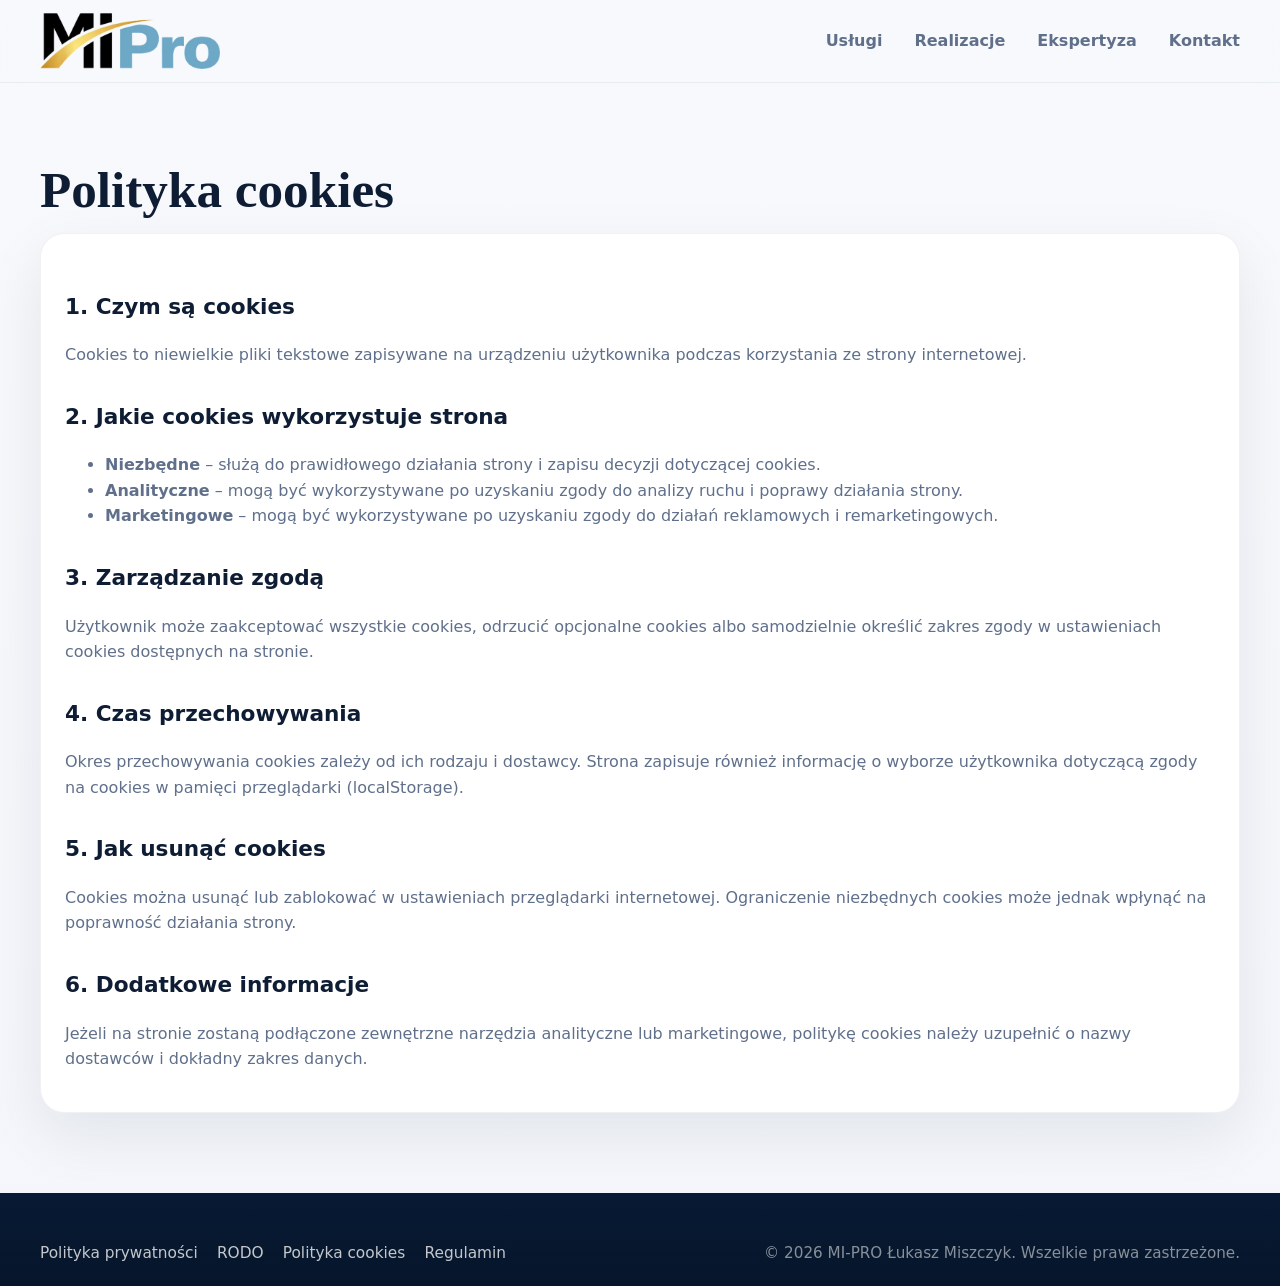
==== cookies.html @ 85f59b9a "Initial MI-PRO CMS site" ====
<!doctype html>
<html lang="pl">
<head>
  <meta charset="utf-8">
  <meta name="viewport" content="width=device-width, initial-scale=1">
  <title>Polityka cookies | MI-PRO</title>
  <meta name="description" content="Polityka cookies – MI-PRO">
  <link rel="icon" href="assets/logo.webp">
  <link rel="stylesheet" href="styles.css">
</head>
<body>
  <header class="site-header">
    <div class="container nav-wrap">
      <a class="brand" href="index.html" aria-label="MI-PRO – strona główna"><img src="assets/logo.webp" alt="MI-PRO"></a>
      <nav class="site-nav" aria-label="Główne menu" style="display:flex; position:static; box-shadow:none; border:0; background:transparent; padding:0; flex-direction:row;">
        <a href="index.html#uslugi">Usługi</a>
        <a href="index.html#realizacje">Realizacje</a>
        <a href="index.html#ekspertyza">Ekspertyza</a>
        <a href="index.html#kontakt">Kontakt</a>
      </nav>
    </div>
  </header>
  <section class="legal-hero">
    <div class="container legal-content">
      <h1>Polityka cookies</h1>
      <div class="legal-box">

<h2>1. Czym są cookies</h2>
<p>Cookies to niewielkie pliki tekstowe zapisywane na urządzeniu użytkownika podczas korzystania ze strony internetowej.</p>
<h2>2. Jakie cookies wykorzystuje strona</h2>
<ul>
<li><strong>Niezbędne</strong> – służą do prawidłowego działania strony i zapisu decyzji dotyczącej cookies.</li>
<li><strong>Analityczne</strong> – mogą być wykorzystywane po uzyskaniu zgody do analizy ruchu i poprawy działania strony.</li>
<li><strong>Marketingowe</strong> – mogą być wykorzystywane po uzyskaniu zgody do działań reklamowych i remarketingowych.</li>
</ul>
<h2>3. Zarządzanie zgodą</h2>
<p>Użytkownik może zaakceptować wszystkie cookies, odrzucić opcjonalne cookies albo samodzielnie określić zakres zgody w ustawieniach cookies dostępnych na stronie.</p>
<h2>4. Czas przechowywania</h2>
<p>Okres przechowywania cookies zależy od ich rodzaju i dostawcy. Strona zapisuje również informację o wyborze użytkownika dotyczącą zgody na cookies w pamięci przeglądarki (localStorage).</p>
<h2>5. Jak usunąć cookies</h2>
<p>Cookies można usunąć lub zablokować w ustawieniach przeglądarki internetowej. Ograniczenie niezbędnych cookies może jednak wpłynąć na poprawność działania strony.</p>
<h2>6. Dodatkowe informacje</h2>
<p>Jeżeli na stronie zostaną podłączone zewnętrzne narzędzia analityczne lub marketingowe, politykę cookies należy uzupełnić o nazwy dostawców i dokładny zakres danych.</p>

      </div>
    </div>
  </section>
  <footer class="site-footer">
    <div class="container footer-bottom">
      <nav class="footer-nav" aria-label="Informacje prawne">
        <a href="privacy.html">Polityka prywatności</a>
        <a href="rodo.html">RODO</a>
        <a href="cookies.html">Polityka cookies</a>
        <a href="regulamin.html">Regulamin</a>
      </nav>
      <p class="copyright">© <span id="year"></span> MI-PRO Łukasz Miszczyk. Wszelkie prawa zastrzeżone.</p>
    </div>
  </footer>
  <script src="script.js"></script>
</body>
</html>
---- styles.css ----
:root {
  --bg: #f5f7fb;
  --surface: #ffffff;
  --surface-soft: #eef3f9;
  --text: #0e1d34;
  --muted: #60708b;
  --line: rgba(14, 29, 52, 0.1);
  --navy: #071a34;
  --navy-2: #0b254a;
  --gold: #c89d53;
  --gold-2: #e0bd79;
  --shadow: 0 22px 60px rgba(8, 21, 42, 0.08);
  --radius: 24px;
  --container: 1200px;
}

* { box-sizing: border-box; }
html { scroll-behavior: smooth; }
body {
  margin: 0;
  font-family: Inter, ui-sans-serif, system-ui, -apple-system, BlinkMacSystemFont, "Segoe UI", sans-serif;
  color: var(--text);
  background: linear-gradient(180deg, #f7f9fc 0%, #f4f6fb 100%);
  line-height: 1.6;
}
img { max-width: 100%; display: block; }
a { color: inherit; text-decoration: none; }
button { font: inherit; }
.container { width: min(calc(100% - 2rem), var(--container)); margin: 0 auto; }
.skip-link {
  position: absolute; left: -999px; top: 1rem; background: #fff; color: #000; padding: .75rem 1rem; border-radius: .75rem; z-index: 1000;
}
.skip-link:focus { left: 1rem; }

.site-header {
  position: sticky; top: 0; z-index: 40;
  backdrop-filter: saturate(1.2) blur(16px);
  background: rgba(247, 249, 252, 0.8);
  border-bottom: 1px solid rgba(14, 29, 52, 0.06);
}
.nav-wrap { display: flex; align-items: center; justify-content: space-between; min-height: 82px; gap: 1rem; }
.brand img { width: 180px; height: auto; }
.site-nav { display: flex; align-items: center; gap: 2rem; }
.site-nav a { color: var(--muted); font-weight: 600; transition: .2s ease; }
.site-nav a:hover { color: var(--text); }
.nav-cta { padding: .85rem 1.2rem; border-radius: 999px; background: var(--navy); color: #fff !important; }
.nav-toggle {
  display: none; border: 0; background: transparent; padding: .5rem; cursor: pointer;
}
.nav-toggle span { display: block; width: 26px; height: 2px; background: var(--navy); margin: 5px 0; border-radius: 99px; }

.hero { padding: 3rem 0 1rem; }
.hero-grid {
  display: grid; grid-template-columns: 1fr 1.1fr; gap: 2rem; align-items: center;
}
.hero-copy { padding: 1rem 0; }
.eyebrow {
  margin: 0 0 .75rem; color: var(--gold); text-transform: uppercase; letter-spacing: .14em; font-size: .82rem; font-weight: 700;
}
.hero h1, .section-head h2, .featured-copy h2, .expertise-copy h2, .contact-section h2, .legal-content h1 {
  font-family: "Georgia", "Times New Roman", serif;
  line-height: 1.05;
}
.hero h1 { font-size: clamp(2.6rem, 4vw, 5rem); margin: 0; max-width: 12ch; }
.lead { font-size: 1.08rem; color: var(--muted); max-width: 50ch; margin: 1.25rem 0 0; }
.hero-actions { display: flex; flex-wrap: wrap; gap: 1rem; margin: 2rem 0; }
.btn {
  display: inline-flex; align-items: center; justify-content: center; gap: .5rem;
  min-height: 52px; padding: 0 1.35rem; border-radius: 999px; border: 1px solid transparent; font-weight: 700; transition: .2s ease; cursor: pointer;
}
.btn:hover { transform: translateY(-1px); }
.btn-gold { background: linear-gradient(135deg, var(--gold), var(--gold-2)); color: #fff; box-shadow: 0 16px 30px rgba(200,157,83,.25); }
.btn-outline { background: transparent; color: var(--navy); border-color: rgba(7,26,52,.18); }
.dark-outline { border-color: rgba(255,255,255,.18); color: #fff; }
.btn-ghost { background: #fff; color: var(--text); border-color: rgba(14,29,52,.14); }
.hero-points {
  list-style: none; padding: 0; margin: 1.5rem 0 0; display: grid; grid-template-columns: repeat(3, minmax(0, 1fr)); gap: .75rem;
}
.hero-points li {
  background: rgba(255,255,255,.7); border: 1px solid rgba(14,29,52,.07); border-radius: 18px; padding: .95rem 1rem; color: var(--text); font-weight: 600;
}
.hero-visual img {
  border-radius: 28px; box-shadow: var(--shadow); width: 100%; aspect-ratio: 16/11; object-fit: cover;
}

.value-strip { padding: 1rem 0 2rem; }
.value-grid {
  background: linear-gradient(135deg, var(--navy), var(--navy-2)); color: #fff; border-radius: 28px; padding: 1rem;
  display: grid; grid-template-columns: repeat(3, 1fr); gap: 1px; overflow: hidden; box-shadow: var(--shadow);
}
.value-grid article { background: linear-gradient(135deg, rgba(255,255,255,.03), rgba(255,255,255,.01)); padding: 1.4rem 1.4rem 1.25rem; }
.value-grid h2 { font-size: 1.05rem; margin: 0 0 .4rem; }
.value-grid p { margin: 0; color: rgba(255,255,255,.74); }

.section { padding: 4rem 0; }
.section-dark { background: linear-gradient(180deg, var(--navy) 0%, #081f3f 100%); color: #fff; }
.section-head { max-width: 740px; margin-bottom: 2rem; }
.section-head h2 { font-size: clamp(2rem, 3vw, 3.2rem); margin: 0; }
.section-head p:last-child { color: var(--muted); }
.cards {
  display: grid; gap: 1.2rem;
}
.cards-4 { grid-template-columns: repeat(4, 1fr); }
.card {
  background: rgba(255,255,255,.9); border: 1px solid rgba(14,29,52,.06); border-radius: 24px; padding: 1.6rem; box-shadow: var(--shadow);
}
.icon {
  width: 48px; height: 48px; border-radius: 16px; display: grid; place-items: center; margin-bottom: 1rem;
  background: linear-gradient(135deg, rgba(200,157,83,.15), rgba(11,37,74,.08)); color: var(--gold); font-size: 1.3rem; font-weight: 700;
}
.card h3 { margin: 0 0 .45rem; font-size: 1.2rem; }
.card p { margin: 0; color: var(--muted); }

.featured-grid, .expertise-grid, .contact-grid {
  display: grid; grid-template-columns: repeat(2, 1fr); gap: 2rem; align-items: center;
}
.featured-copy h2, .expertise-copy h2, .contact-section h2 { font-size: clamp(2rem, 3vw, 3.4rem); margin: 0 0 1rem; }
.featured-copy p, .expertise-copy p, .contact-section p { color: rgba(255,255,255,.75); }
.featured-image img, .expertise-image img {
  border-radius: 28px; box-shadow: var(--shadow); width: 100%;
}
.check-list { list-style: none; padding: 0; margin: 1.5rem 0 0; display: grid; gap: .7rem; }
.check-list li::before { content: "•"; color: var(--gold); margin-right: .55rem; }
.expertise-copy p, .contact-section p { color: var(--muted); }
.mini-grid {
  display: grid; grid-template-columns: repeat(2, 1fr); gap: 1rem; margin-top: 1.4rem;
}
.mini-grid div {
  padding: 1rem 1rem 1.1rem; border-radius: 20px; background: rgba(255,255,255,.85); border: 1px solid rgba(14,29,52,.06);
}
.mini-grid strong { display: block; margin-bottom: .25rem; }
.mini-grid span { color: var(--muted); font-size: .96rem; }

.contact-section { background: var(--surface-soft); }
.contact-grid { align-items: stretch; }
.contact-actions { display: flex; flex-wrap: wrap; gap: 1rem; margin-top: 1.4rem; }
.contact-card {
  background: #fff; border-radius: 28px; padding: 1.5rem; box-shadow: var(--shadow); display: grid; gap: 1rem;
}
.contact-item { padding-bottom: 1rem; border-bottom: 1px solid var(--line); }
.contact-item:last-child { border-bottom: 0; padding-bottom: 0; }
.contact-item.split { display: flex; justify-content: space-between; gap: 1rem; }
.contact-card a { color: var(--navy); font-weight: 600; }

.site-footer {
  background: linear-gradient(180deg, var(--navy) 0%, #06152a 100%);
  color: rgba(255,255,255,.86); padding-top: 2rem; margin-top: 0;
}
.footer-top, .footer-bottom {
  display: flex; align-items: center; justify-content: space-between; gap: 1.2rem;
}
.footer-top { padding-bottom: 1.2rem; border-bottom: 1px solid rgba(255,255,255,.08); }
.footer-brand img { width: 180px; }
.footer-copy { max-width: 680px; }
.footer-copy p { margin: 0; color: rgba(255,255,255,.68); }
.footer-bottom { padding: 1rem 0 1.3rem; flex-wrap: wrap; }
.footer-nav { display: flex; flex-wrap: wrap; gap: 1rem 1.2rem; }
.footer-nav a, .footer-link {
  color: rgba(255,255,255,.76); font-size: .96rem; background: none; border: 0; cursor: pointer; padding: 0;
}
.copyright { margin: 0; color: rgba(255,255,255,.52); font-size: .95rem; }

.cookie-banner {
  position: fixed; left: 1rem; right: 1rem; bottom: 1rem; z-index: 60;
}
.cookie-inner {
  background: rgba(255,255,255,.96); border: 1px solid rgba(14,29,52,.1); border-radius: 24px; box-shadow: 0 30px 60px rgba(8,21,42,.18);
  padding: 1.2rem 1.2rem; display: flex; align-items: center; justify-content: space-between; gap: 1rem 2rem;
}
.cookie-inner strong { display: block; margin-bottom: .25rem; }
.cookie-inner p { margin: 0; color: var(--muted); max-width: 70ch; }
.cookie-inner a { color: var(--navy); text-decoration: underline; }
.cookie-actions { display: flex; flex-wrap: wrap; gap: .75rem; justify-content: flex-end; }

.cookie-modal[hidden], .cookie-banner[hidden] { display: none; }
.cookie-modal {
  position: fixed; inset: 0; z-index: 70; display: grid; place-items: center;
}
.cookie-modal-backdrop { position: absolute; inset: 0; background: rgba(2, 10, 23, 0.5); }
.cookie-modal-panel {
  position: relative; width: min(calc(100% - 2rem), 760px); background: #fff; border-radius: 28px; padding: 2rem; box-shadow: 0 30px 80px rgba(8,21,42,.28);
}
.cookie-close {
  position: absolute; right: 1rem; top: 1rem; border: 0; background: transparent; font-size: 2rem; line-height: 1; cursor: pointer; color: var(--muted);
}
.cookie-modal-panel h2 { margin-top: 0; font-size: 2rem; }
.cookie-option {
  display: flex; align-items: center; justify-content: space-between; gap: 1rem; padding: 1rem 0; border-top: 1px solid var(--line);
}
.cookie-option.required { align-items: flex-start; }
.cookie-option p { margin: .2rem 0 0; color: var(--muted); }
.cookie-option input { width: 22px; height: 22px; }
.badge-fixed {
  color: var(--gold); font-weight: 700; white-space: nowrap;
}
.cookie-modal-actions {
  display: flex; justify-content: flex-end; gap: .75rem; flex-wrap: wrap; margin-top: 1rem;
}

.legal-hero { padding: 4rem 0 1rem; }
.legal-content { padding: 1rem 0 4rem; }
.legal-content .container { max-width: 860px; }
.legal-content h1 { font-size: clamp(2.2rem, 4vw, 4rem); margin: 0 0 1rem; }
.legal-content h2 { margin-top: 2rem; font-size: 1.35rem; }
.legal-content p, .legal-content li { color: var(--muted); }
.legal-box {
  background: #fff; border: 1px solid rgba(14,29,52,.06); border-radius: 24px; box-shadow: var(--shadow); padding: 1.5rem;
}

.reveal { opacity: 0; transform: translateY(18px); transition: .6s ease; }
.reveal.show { opacity: 1; transform: translateY(0); }
.reveal-delay { transition-delay: .12s; }
.reveal-delay-1 { transition-delay: .08s; }
.reveal-delay-2 { transition-delay: .16s; }
.reveal-delay-3 { transition-delay: .24s; }

@media (max-width: 1100px) {
  .cards-4 { grid-template-columns: repeat(2, 1fr); }
  .hero-grid, .featured-grid, .expertise-grid, .contact-grid { grid-template-columns: 1fr; }
  .hero h1 { max-width: 15ch; }
}

@media (max-width: 840px) {
  .site-nav {
    position: absolute; left: 1rem; right: 1rem; top: calc(100% + .5rem); background: rgba(255,255,255,.98); border: 1px solid rgba(14,29,52,.08);
    border-radius: 22px; box-shadow: var(--shadow); padding: 1rem; display: none; flex-direction: column; align-items: stretch; gap: .75rem;
  }
  .site-nav.open { display: flex; }
  .nav-toggle { display: inline-block; }
  .hero-points, .value-grid, .mini-grid { grid-template-columns: 1fr; }
  .footer-top, .footer-bottom, .cookie-inner { flex-direction: column; align-items: flex-start; }
  .cookie-actions, .cookie-modal-actions { width: 100%; justify-content: stretch; }
  .cookie-actions .btn, .cookie-modal-actions .btn { flex: 1 1 100%; }
}

@media (max-width: 640px) {
  .container { width: min(calc(100% - 1.25rem), var(--container)); }
  .hero { padding-top: 2rem; }
  .hero h1 { font-size: clamp(2.3rem, 9vw, 3.4rem); }
  .section, .legal-content { padding: 3rem 0; }
  .cards-4 { grid-template-columns: 1fr; }
  .contact-item.split { flex-direction: column; }
  .btn { width: 100%; }
  .hero-actions, .contact-actions { flex-direction: column; }
  .cookie-banner { left: .5rem; right: .5rem; bottom: .5rem; }
  .cookie-modal-panel { padding: 1.4rem; }
}
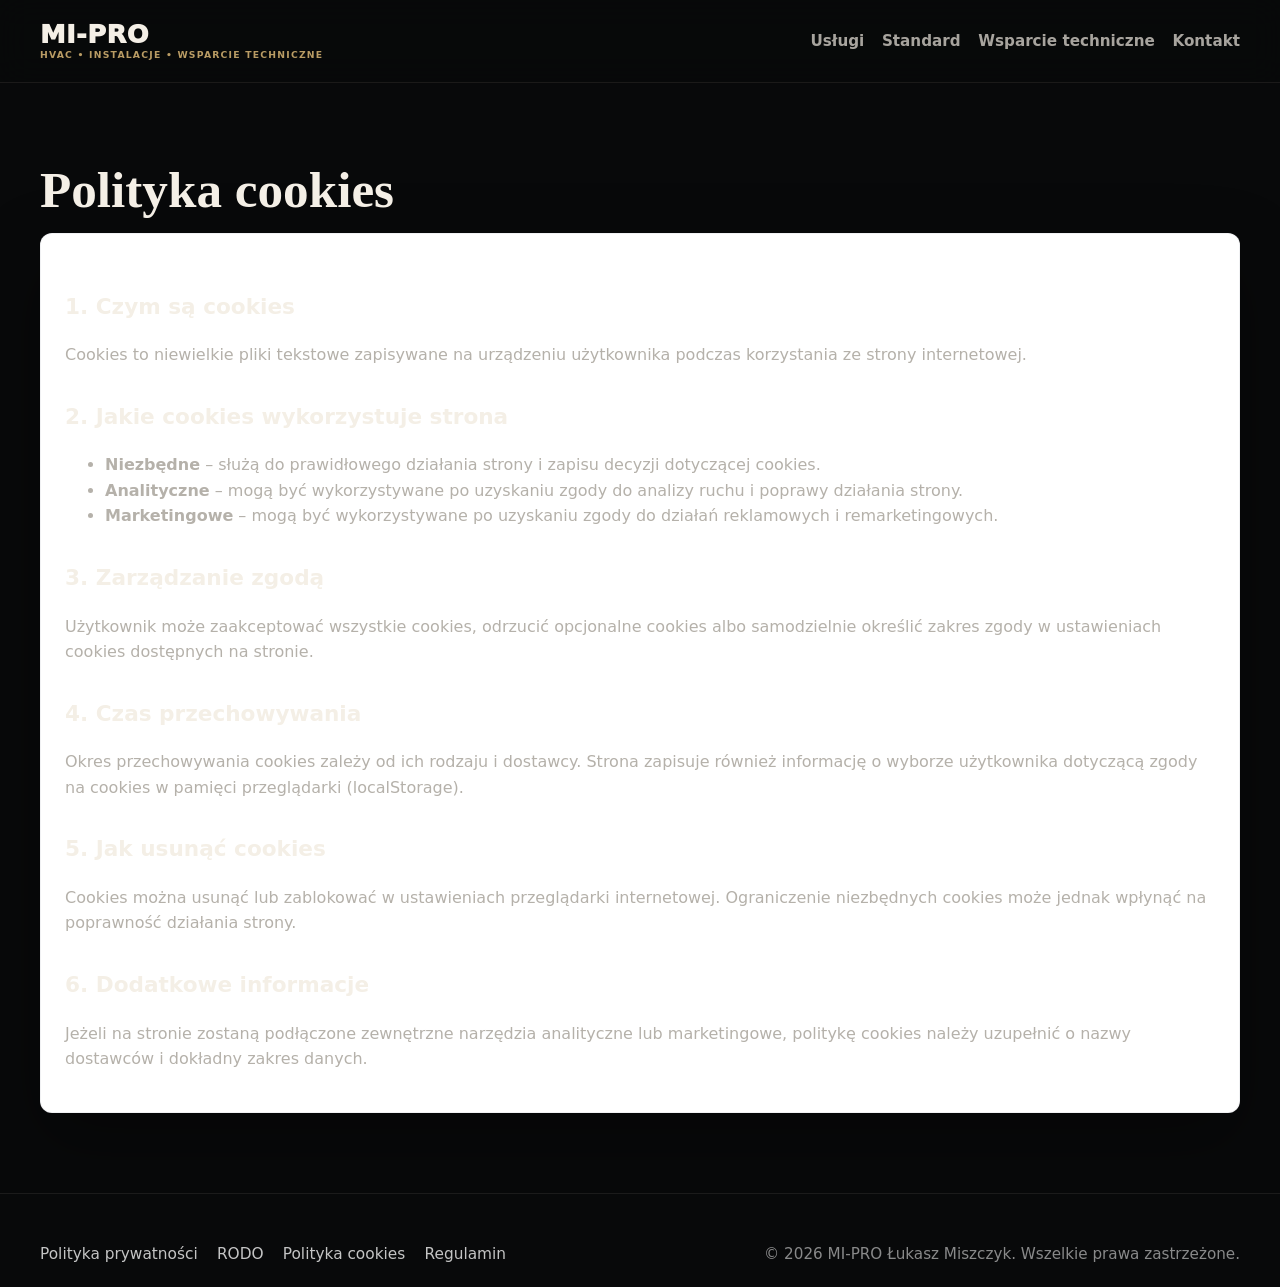
==== commit 67ebbae7: "Remove portfolio imagery and references" ====
--- a/cookies.html
+++ b/cookies.html
@@ -11,11 +11,11 @@
 <body>
   <header class="site-header">
     <div class="container nav-wrap">
-      <a class="brand" href="index.html" aria-label="MI-PRO – strona główna"><img src="assets/logo.webp" alt="MI-PRO"></a>
+      <a class="brand text-brand" href="index.html" aria-label="MI-PRO – strona główna"><span class="brand-mark">MI-PRO</span><span class="brand-sub">HVAC • INSTALACJE • WSPARCIE TECHNICZNE</span></a>
       <nav class="site-nav" aria-label="Główne menu" style="display:flex; position:static; box-shadow:none; border:0; background:transparent; padding:0; flex-direction:row;">
         <a href="index.html#uslugi">Usługi</a>
-        <a href="index.html#realizacje">Realizacje</a>
-        <a href="index.html#ekspertyza">Ekspertyza</a>
+        <a href="index.html#standard">Standard</a>
+        <a href="index.html#ekspertyza">Wsparcie techniczne</a>
         <a href="index.html#kontakt">Kontakt</a>
       </nav>
     </div>
--- a/styles.css
+++ b/styles.css
@@ -1,7 +1,7 @@
 :root {
   --bg: #f5f7fb;
   --surface: #ffffff;
-  --surface-soft: #eef3f9;
+  --surface-soft: #edf2f7;
   --text: #0e1d34;
   --muted: #60708b;
   --line: rgba(14, 29, 52, 0.1);
@@ -9,8 +9,8 @@
   --navy-2: #0b254a;
   --gold: #c89d53;
   --gold-2: #e0bd79;
-  --shadow: 0 22px 60px rgba(8, 21, 42, 0.08);
-  --radius: 24px;
+  --shadow: 0 18px 44px rgba(8, 21, 42, 0.09);
+  --radius: 8px;
   --container: 1200px;
 }
 
@@ -22,6 +22,7 @@
   color: var(--text);
   background: linear-gradient(180deg, #f7f9fc 0%, #f4f6fb 100%);
   line-height: 1.6;
+  overflow-x: hidden;
 }
 img { max-width: 100%; display: block; }
 a { color: inherit; text-decoration: none; }
@@ -40,52 +41,85 @@
 }
 .nav-wrap { display: flex; align-items: center; justify-content: space-between; min-height: 82px; gap: 1rem; }
 .brand img { width: 180px; height: auto; }
-.site-nav { display: flex; align-items: center; gap: 2rem; }
-.site-nav a { color: var(--muted); font-weight: 600; transition: .2s ease; }
+.site-nav { display: flex; align-items: center; gap: 1.1rem; }
+.site-nav a { color: var(--muted); font-weight: 600; font-size: .95rem; transition: .2s ease; }
 .site-nav a:hover { color: var(--text); }
-.nav-cta { padding: .85rem 1.2rem; border-radius: 999px; background: var(--navy); color: #fff !important; }
+.nav-cta { padding: .85rem 1.2rem; border-radius: var(--radius); background: var(--navy); color: #fff !important; }
 .nav-toggle {
   display: none; border: 0; background: transparent; padding: .5rem; cursor: pointer;
 }
 .nav-toggle span { display: block; width: 26px; height: 2px; background: var(--navy); margin: 5px 0; border-radius: 99px; }
 
-.hero { padding: 3rem 0 1rem; }
+.hero { padding: 3.4rem 0 1.4rem; background: radial-gradient(circle at 82% 12%, rgba(200,157,83,.12), transparent 34%); }
 .hero-grid {
   display: grid; grid-template-columns: 1fr 1.1fr; gap: 2rem; align-items: center;
 }
+.hero-grid > *, .featured-grid > *, .expertise-grid > *, .contact-grid > * { min-width: 0; }
 .hero-copy { padding: 1rem 0; }
 .eyebrow {
   margin: 0 0 .75rem; color: var(--gold); text-transform: uppercase; letter-spacing: .14em; font-size: .82rem; font-weight: 700;
+  overflow-wrap: anywhere;
 }
 .hero h1, .section-head h2, .featured-copy h2, .expertise-copy h2, .contact-section h2, .legal-content h1 {
   font-family: "Georgia", "Times New Roman", serif;
   line-height: 1.05;
-}
-.hero h1 { font-size: clamp(2.6rem, 4vw, 5rem); margin: 0; max-width: 12ch; }
+  overflow-wrap: anywhere;
+}
+.hero h1 { font-size: clamp(2.45rem, 3.7vw, 4.65rem); margin: 0; max-width: 17ch; overflow-wrap: break-word; }
 .lead { font-size: 1.08rem; color: var(--muted); max-width: 50ch; margin: 1.25rem 0 0; }
 .hero-actions { display: flex; flex-wrap: wrap; gap: 1rem; margin: 2rem 0; }
 .btn {
   display: inline-flex; align-items: center; justify-content: center; gap: .5rem;
-  min-height: 52px; padding: 0 1.35rem; border-radius: 999px; border: 1px solid transparent; font-weight: 700; transition: .2s ease; cursor: pointer;
+  min-height: 52px; padding: 0 1.35rem; border-radius: var(--radius); border: 1px solid transparent; font-weight: 700; transition: .2s ease; cursor: pointer;
 }
 .btn:hover { transform: translateY(-1px); }
 .btn-gold { background: linear-gradient(135deg, var(--gold), var(--gold-2)); color: #fff; box-shadow: 0 16px 30px rgba(200,157,83,.25); }
 .btn-outline { background: transparent; color: var(--navy); border-color: rgba(7,26,52,.18); }
 .dark-outline { border-color: rgba(255,255,255,.18); color: #fff; }
+.contact-section .dark-outline { border-color: rgba(7,26,52,.18); color: var(--navy); }
 .btn-ghost { background: #fff; color: var(--text); border-color: rgba(14,29,52,.14); }
 .hero-points {
   list-style: none; padding: 0; margin: 1.5rem 0 0; display: grid; grid-template-columns: repeat(3, minmax(0, 1fr)); gap: .75rem;
 }
 .hero-points li {
-  background: rgba(255,255,255,.7); border: 1px solid rgba(14,29,52,.07); border-radius: 18px; padding: .95rem 1rem; color: var(--text); font-weight: 600;
+  background: rgba(255,255,255,.78); border: 1px solid rgba(14,29,52,.08); border-left: 3px solid rgba(200,157,83,.65); border-radius: var(--radius); padding: .95rem 1rem; color: var(--text); font-weight: 600;
+}
+.hero-visual {
+  position: relative;
+  isolation: isolate;
 }
 .hero-visual img {
-  border-radius: 28px; box-shadow: var(--shadow); width: 100%; aspect-ratio: 16/11; object-fit: cover;
+  border-radius: 12px; box-shadow: var(--shadow); width: 100%; aspect-ratio: 16/10; object-fit: cover;
+  border: 1px solid rgba(14,29,52,.08);
+}
+.hero-visual::after {
+  content: "ANALIZA / WYKONANIE / ODBIÓR";
+  position: absolute;
+  left: 1rem;
+  bottom: 1rem;
+  z-index: 1;
+  padding: .65rem .8rem;
+  border-radius: var(--radius);
+  background: rgba(7,26,52,.86);
+  color: #fff;
+  font-size: .72rem;
+  font-weight: 800;
+  letter-spacing: .12em;
+}
+.hero-visual::before {
+  content: "";
+  position: absolute;
+  inset: auto 1.5rem -1rem auto;
+  width: 42%;
+  height: 24%;
+  border-right: 2px solid rgba(200,157,83,.7);
+  border-bottom: 2px solid rgba(200,157,83,.7);
+  z-index: -1;
 }
 
 .value-strip { padding: 1rem 0 2rem; }
 .value-grid {
-  background: linear-gradient(135deg, var(--navy), var(--navy-2)); color: #fff; border-radius: 28px; padding: 1rem;
+  background: linear-gradient(135deg, var(--navy), var(--navy-2)); color: #fff; border-radius: 12px; padding: 1rem;
   display: grid; grid-template-columns: repeat(3, 1fr); gap: 1px; overflow: hidden; box-shadow: var(--shadow);
 }
 .value-grid article { background: linear-gradient(135deg, rgba(255,255,255,.03), rgba(255,255,255,.01)); padding: 1.4rem 1.4rem 1.25rem; }
@@ -93,31 +127,34 @@
 .value-grid p { margin: 0; color: rgba(255,255,255,.74); }
 
 .section { padding: 4rem 0; }
+.section-soft { background: var(--surface-soft); }
 .section-dark { background: linear-gradient(180deg, var(--navy) 0%, #081f3f 100%); color: #fff; }
 .section-head { max-width: 740px; margin-bottom: 2rem; }
 .section-head h2 { font-size: clamp(2rem, 3vw, 3.2rem); margin: 0; }
 .section-head p:last-child { color: var(--muted); }
+.section-dark .section-head p:last-child { color: rgba(255,255,255,.7); }
 .cards {
   display: grid; gap: 1.2rem;
 }
 .cards-4 { grid-template-columns: repeat(4, 1fr); }
 .card {
-  background: rgba(255,255,255,.9); border: 1px solid rgba(14,29,52,.06); border-radius: 24px; padding: 1.6rem; box-shadow: var(--shadow);
+  background: rgba(255,255,255,.94); border: 1px solid rgba(14,29,52,.08); border-top: 3px solid rgba(200,157,83,.72); border-radius: var(--radius); padding: 1.45rem; box-shadow: var(--shadow);
 }
 .icon {
-  width: 48px; height: 48px; border-radius: 16px; display: grid; place-items: center; margin-bottom: 1rem;
+  width: 46px; height: 46px; border-radius: var(--radius); display: grid; place-items: center; margin-bottom: 1rem;
   background: linear-gradient(135deg, rgba(200,157,83,.15), rgba(11,37,74,.08)); color: var(--gold); font-size: 1.3rem; font-weight: 700;
 }
 .card h3 { margin: 0 0 .45rem; font-size: 1.2rem; }
 .card p { margin: 0; color: var(--muted); }
 
-.featured-grid, .expertise-grid, .contact-grid {
+.split-grid, .featured-grid, .expertise-grid, .contact-grid, .owner-grid, .investment-grid, .climate-grid, .problems-grid {
   display: grid; grid-template-columns: repeat(2, 1fr); gap: 2rem; align-items: center;
 }
-.featured-copy h2, .expertise-copy h2, .contact-section h2 { font-size: clamp(2rem, 3vw, 3.4rem); margin: 0 0 1rem; }
+.featured-copy h2, .expertise-copy h2, .contact-section h2, .owner-panel h2, .climate-copy h2 { font-family: "Georgia", "Times New Roman", serif; font-size: clamp(2rem, 3vw, 3.4rem); line-height: 1.05; margin: 0 0 1rem; }
 .featured-copy p, .expertise-copy p, .contact-section p { color: rgba(255,255,255,.75); }
 .featured-image img, .expertise-image img {
-  border-radius: 28px; box-shadow: var(--shadow); width: 100%;
+  border-radius: 12px; box-shadow: var(--shadow); width: 100%;
+  border: 1px solid rgba(14,29,52,.08);
 }
 .check-list { list-style: none; padding: 0; margin: 1.5rem 0 0; display: grid; gap: .7rem; }
 .check-list li::before { content: "•"; color: var(--gold); margin-right: .55rem; }
@@ -126,21 +163,97 @@
   display: grid; grid-template-columns: repeat(2, 1fr); gap: 1rem; margin-top: 1.4rem;
 }
 .mini-grid div {
-  padding: 1rem 1rem 1.1rem; border-radius: 20px; background: rgba(255,255,255,.85); border: 1px solid rgba(14,29,52,.06);
+  padding: 1rem 1rem 1.1rem; border-radius: var(--radius); background: rgba(255,255,255,.9); border: 1px solid rgba(14,29,52,.08);
 }
 .mini-grid strong { display: block; margin-bottom: .25rem; }
 .mini-grid span { color: var(--muted); font-size: .96rem; }
+
+.reason-grid {
+  display: grid; grid-template-columns: repeat(2, 1fr); gap: 1rem;
+}
+.reason-grid article, .owner-panel, .owner-list, .contact-form {
+  background: rgba(255,255,255,.94); border: 1px solid rgba(14,29,52,.08); border-radius: var(--radius); box-shadow: var(--shadow);
+}
+.reason-grid article { padding: 1.25rem; }
+.reason-grid h3, .process-step h3 { margin: 0 0 .45rem; }
+.reason-grid p, .owner-panel p, .process-step p, .problem-list, .climate-copy p { color: var(--muted); margin: 0; }
+
+.owner-grid { align-items: stretch; }
+.owner-panel { padding: 1.6rem; }
+.owner-list {
+  list-style: none; padding: 1.4rem; margin: 0; display: grid; gap: 1rem;
+}
+.owner-list li {
+  position: relative; padding-left: 1.4rem; color: var(--text); font-weight: 650;
+}
+.owner-list li::before {
+  content: ""; position: absolute; left: 0; top: .6rem; width: .45rem; height: .45rem; border-radius: 50%; background: var(--gold);
+}
+
+.process-grid {
+  display: grid; grid-template-columns: repeat(5, 1fr); gap: 1px; background: rgba(255,255,255,.12); border: 1px solid rgba(255,255,255,.12); border-radius: 12px; overflow: hidden;
+}
+.process-step {
+  padding: 1.3rem; background: rgba(255,255,255,.045); min-height: 230px;
+}
+.process-step span {
+  display: inline-flex; align-items: center; justify-content: center; width: 42px; height: 42px; border-radius: var(--radius); background: rgba(200,157,83,.14); color: var(--gold-2); font-weight: 800; margin-bottom: 1rem;
+}
+.process-step p { color: rgba(255,255,255,.7); }
+
+.tag-list {
+  display: flex; flex-wrap: wrap; gap: .75rem;
+}
+.tag-list span, .technical-panel span {
+  border: 1px solid rgba(14,29,52,.1); border-radius: var(--radius); background: #fff; color: var(--text); padding: .8rem 1rem; font-weight: 650;
+}
+
+.climate-section {
+  background: linear-gradient(135deg, #071a34 0%, #0b254a 100%); color: #fff;
+}
+.climate-copy p { color: rgba(255,255,255,.72); margin-bottom: 1.4rem; }
+.technical-panel {
+  position: relative; display: grid; gap: .8rem; padding: 1.3rem; border-radius: 12px;
+  background: linear-gradient(135deg, rgba(255,255,255,.1), rgba(255,255,255,.035)); border: 1px solid rgba(255,255,255,.14); box-shadow: var(--shadow);
+}
+.technical-panel::before {
+  content: ""; position: absolute; inset: 1rem; border: 1px solid rgba(200,157,83,.22); pointer-events: none;
+}
+.technical-panel span {
+  background: rgba(255,255,255,.08); border-color: rgba(255,255,255,.14); color: rgba(255,255,255,.88);
+}
+
+.problem-list {
+  list-style: none; padding: 0; display: grid; grid-template-columns: repeat(2, 1fr); gap: .8rem;
+}
+.problem-list li {
+  background: #fff; border: 1px solid rgba(14,29,52,.08); border-left: 3px solid rgba(200,157,83,.72); border-radius: var(--radius); padding: 1rem;
+}
+
 
 .contact-section { background: var(--surface-soft); }
 .contact-grid { align-items: stretch; }
 .contact-actions { display: flex; flex-wrap: wrap; gap: 1rem; margin-top: 1.4rem; }
 .contact-card {
-  background: #fff; border-radius: 28px; padding: 1.5rem; box-shadow: var(--shadow); display: grid; gap: 1rem;
-}
+  background: #fff; border-radius: 12px; padding: 1.5rem; box-shadow: var(--shadow); display: grid; gap: 1rem;
+}
+.compact-card { margin-top: 1.4rem; }
 .contact-item { padding-bottom: 1rem; border-bottom: 1px solid var(--line); }
 .contact-item:last-child { border-bottom: 0; padding-bottom: 0; }
 .contact-item.split { display: flex; justify-content: space-between; gap: 1rem; }
 .contact-card a { color: var(--navy); font-weight: 600; }
+.contact-form {
+  padding: 1.4rem; display: grid; gap: 1rem;
+}
+.contact-form label {
+  display: grid; gap: .35rem; color: var(--text); font-weight: 700;
+}
+.contact-form input, .contact-form select, .contact-form textarea {
+  width: 100%; border: 1px solid rgba(14,29,52,.14); border-radius: var(--radius); padding: .85rem .9rem; background: #fff; color: var(--text);
+}
+.contact-form textarea { resize: vertical; }
+.form-row { display: grid; grid-template-columns: repeat(2, 1fr); gap: 1rem; }
+.hidden-field { display: none; }
 
 .site-footer {
   background: linear-gradient(180deg, var(--navy) 0%, #06152a 100%);
@@ -164,8 +277,9 @@
   position: fixed; left: 1rem; right: 1rem; bottom: 1rem; z-index: 60;
 }
 .cookie-inner {
-  background: rgba(255,255,255,.96); border: 1px solid rgba(14,29,52,.1); border-radius: 24px; box-shadow: 0 30px 60px rgba(8,21,42,.18);
+  background: rgba(255,255,255,.96); border: 1px solid rgba(14,29,52,.1); border-radius: 12px; box-shadow: 0 30px 60px rgba(8,21,42,.18);
   padding: 1.2rem 1.2rem; display: flex; align-items: center; justify-content: space-between; gap: 1rem 2rem;
+  color: #0e1d34;
 }
 .cookie-inner strong { display: block; margin-bottom: .25rem; }
 .cookie-inner p { margin: 0; color: var(--muted); max-width: 70ch; }
@@ -178,7 +292,8 @@
 }
 .cookie-modal-backdrop { position: absolute; inset: 0; background: rgba(2, 10, 23, 0.5); }
 .cookie-modal-panel {
-  position: relative; width: min(calc(100% - 2rem), 760px); background: #fff; border-radius: 28px; padding: 2rem; box-shadow: 0 30px 80px rgba(8,21,42,.28);
+  position: relative; width: min(calc(100% - 2rem), 760px); background: #fff; border-radius: 12px; padding: 2rem; box-shadow: 0 30px 80px rgba(8,21,42,.28);
+  color: #0e1d34;
 }
 .cookie-close {
   position: absolute; right: 1rem; top: 1rem; border: 0; background: transparent; font-size: 2rem; line-height: 1; cursor: pointer; color: var(--muted);
@@ -195,6 +310,14 @@
 }
 .cookie-modal-actions {
   display: flex; justify-content: flex-end; gap: .75rem; flex-wrap: wrap; margin-top: 1rem;
+}
+.cookie-inner .btn-ghost,
+.cookie-modal-panel .btn-ghost {
+  color: #0e1d34;
+}
+.cookie-modal-panel .dark-outline {
+  color: #0e1d34;
+  border-color: rgba(14,29,52,.18);
 }
 
 .legal-hero { padding: 4rem 0 1rem; }
@@ -204,7 +327,7 @@
 .legal-content h2 { margin-top: 2rem; font-size: 1.35rem; }
 .legal-content p, .legal-content li { color: var(--muted); }
 .legal-box {
-  background: #fff; border: 1px solid rgba(14,29,52,.06); border-radius: 24px; box-shadow: var(--shadow); padding: 1.5rem;
+  background: #fff; border: 1px solid rgba(14,29,52,.06); border-radius: 12px; box-shadow: var(--shadow); padding: 1.5rem;
 }
 
 .reveal { opacity: 0; transform: translateY(18px); transition: .6s ease; }
@@ -213,30 +336,49 @@
 .reveal-delay-1 { transition-delay: .08s; }
 .reveal-delay-2 { transition-delay: .16s; }
 .reveal-delay-3 { transition-delay: .24s; }
+.reveal-delay-4 { transition-delay: .32s; }
 
 @media (max-width: 1100px) {
   .cards-4 { grid-template-columns: repeat(2, 1fr); }
-  .hero-grid, .featured-grid, .expertise-grid, .contact-grid { grid-template-columns: 1fr; }
+  .hero-grid, .split-grid, .featured-grid, .expertise-grid, .contact-grid, .owner-grid, .investment-grid, .climate-grid, .problems-grid { grid-template-columns: 1fr; }
   .hero h1 { max-width: 15ch; }
+  .process-grid { grid-template-columns: repeat(2, 1fr); }
+  .site-nav { gap: .75rem; }
+  .site-nav a { font-size: .88rem; }
 }
 
 @media (max-width: 840px) {
   .site-nav {
     position: absolute; left: 1rem; right: 1rem; top: calc(100% + .5rem); background: rgba(255,255,255,.98); border: 1px solid rgba(14,29,52,.08);
-    border-radius: 22px; box-shadow: var(--shadow); padding: 1rem; display: none; flex-direction: column; align-items: stretch; gap: .75rem;
+    border-radius: 12px; box-shadow: var(--shadow); padding: 1rem; display: none; flex-direction: column; align-items: stretch; gap: .75rem;
   }
   .site-nav.open { display: flex; }
   .nav-toggle { display: inline-block; }
-  .hero-points, .value-grid, .mini-grid { grid-template-columns: 1fr; }
+  .hero-points, .value-grid, .mini-grid, .reason-grid, .problem-list, .form-row { grid-template-columns: 1fr; }
+  .process-grid { grid-template-columns: 1fr; }
+  .process-step { min-height: auto; }
   .footer-top, .footer-bottom, .cookie-inner { flex-direction: column; align-items: flex-start; }
   .cookie-actions, .cookie-modal-actions { width: 100%; justify-content: stretch; }
   .cookie-actions .btn, .cookie-modal-actions .btn { flex: 1 1 100%; }
 }
 
 @media (max-width: 640px) {
-  .container { width: min(calc(100% - 1.25rem), var(--container)); }
+  .container { width: 100%; max-width: 100%; padding-left: 1rem; padding-right: 1rem; }
+  .nav-wrap { min-height: 68px; }
+  .brand img { width: 132px; }
   .hero { padding-top: 2rem; }
-  .hero h1 { font-size: clamp(2.3rem, 9vw, 3.4rem); }
+  .eyebrow { font-size: .68rem; letter-spacing: .08em; }
+  .hero h1 { font-size: 1.58rem; line-height: 1.12; max-width: 100%; }
+  .section-head h2, .featured-copy h2, .expertise-copy h2, .contact-section h2, .legal-content h1 {
+    font-size: 1.55rem;
+    line-height: 1.12;
+  }
+  .hero h1, .section-head h2, .featured-copy h2, .expertise-copy h2, .contact-section h2, .legal-content h1 {
+    overflow-wrap: normal;
+    word-break: normal;
+  }
+  .lead { font-size: 1rem; }
+  .hero-visual::after { font-size: .58rem; left: .75rem; bottom: .75rem; }
   .section, .legal-content { padding: 3rem 0; }
   .cards-4 { grid-template-columns: 1fr; }
   .contact-item.split { flex-direction: column; }
@@ -245,3 +387,554 @@
   .cookie-banner { left: .5rem; right: .5rem; bottom: .5rem; }
   .cookie-modal-panel { padding: 1.4rem; }
 }
+
+/* Premium MI-PRO direction */
+:root {
+  --bg: #08090a;
+  --surface: #101215;
+  --surface-soft: #15181c;
+  --text: #f4efe6;
+  --muted: #b5b1aa;
+  --line: rgba(244, 239, 230, 0.12);
+  --navy: #08090a;
+  --navy-2: #15181c;
+  --gold: #c89d53;
+  --gold-2: #e0bd79;
+  --shadow: 0 28px 70px rgba(0, 0, 0, 0.35);
+}
+
+body {
+  color: var(--text);
+  background: #08090a;
+}
+
+.site-header {
+  background: rgba(8, 9, 10, 0.78);
+  border-bottom-color: rgba(244, 239, 230, 0.08);
+}
+
+.site-nav a { color: rgba(244, 239, 230, .68); }
+.site-nav a:hover { color: #fff; }
+.nav-cta {
+  background: rgba(200,157,83,.14);
+  border: 1px solid rgba(200,157,83,.42);
+  color: #fff !important;
+}
+.nav-toggle span { background: #f4efe6; }
+
+.hero-premium {
+  position: relative;
+  min-height: 760px;
+  padding: 0;
+  display: grid;
+  align-items: end;
+  overflow: hidden;
+  background: #08090a;
+}
+.hero-bg {
+  position: absolute;
+  inset: 0;
+}
+.hero-bg img {
+  width: 100%;
+  height: 100%;
+  object-fit: cover;
+  opacity: .78;
+}
+.hero-bg::after {
+  content: "";
+  position: absolute;
+  inset: 0;
+  background:
+    linear-gradient(90deg, rgba(8,9,10,.96) 0%, rgba(8,9,10,.74) 42%, rgba(8,9,10,.16) 100%),
+    linear-gradient(180deg, rgba(8,9,10,.22) 0%, rgba(8,9,10,.92) 100%);
+}
+.hero-inner {
+  position: relative;
+  z-index: 1;
+  padding: 10rem 0 4rem;
+}
+.hero-copy { max-width: 760px; padding: 0; }
+.hero h1 {
+  font-family: Inter, ui-sans-serif, system-ui, -apple-system, BlinkMacSystemFont, "Segoe UI", sans-serif;
+  font-size: clamp(2.8rem, 5.6vw, 6.1rem);
+  line-height: .96;
+  letter-spacing: 0;
+  max-width: 13.8ch;
+  overflow-wrap: normal;
+  word-break: normal;
+}
+.lead {
+  color: rgba(244,239,230,.74);
+  font-size: clamp(1rem, 1.3vw, 1.18rem);
+}
+.eyebrow {
+  color: var(--gold-2);
+  letter-spacing: .16em;
+}
+.light-outline {
+  color: #fff;
+  border-color: rgba(244,239,230,.3);
+}
+.btn-gold {
+  background: var(--gold);
+  color: #12100d;
+  box-shadow: 0 18px 42px rgba(200,157,83,.2);
+}
+.hero-points {
+  max-width: 960px;
+  margin-top: 4rem;
+}
+.hero-points li {
+  background: rgba(244,239,230,.07);
+  border-color: rgba(244,239,230,.12);
+  border-left-color: rgba(200,157,83,.8);
+  color: rgba(244,239,230,.88);
+}
+
+.manifest {
+  padding: 5rem 0;
+  background: #08090a;
+  border-top: 1px solid rgba(244,239,230,.08);
+}
+.manifest-grid {
+  display: grid;
+  grid-template-columns: .32fr 1fr;
+  gap: 2rem;
+  align-items: start;
+}
+.manifest h2,
+.section-head h2,
+.owner-panel h2,
+.climate-copy h2,
+.expertise-copy h2,
+.contact-section h2 {
+  font-family: Inter, ui-sans-serif, system-ui, -apple-system, BlinkMacSystemFont, "Segoe UI", sans-serif;
+  line-height: 1.02;
+  letter-spacing: 0;
+}
+.manifest h2 {
+  margin: 0;
+  font-size: clamp(2rem, 4vw, 4.8rem);
+  max-width: 780px;
+}
+.manifest p:last-child {
+  margin: 1.2rem 0 0;
+  color: rgba(244,239,230,.72);
+  max-width: 780px;
+}
+
+.section {
+  background: #08090a;
+}
+.section-soft {
+  background: #111316;
+}
+.section-dark {
+  background: #08090a;
+  border-top: 1px solid rgba(244,239,230,.08);
+  border-bottom: 1px solid rgba(244,239,230,.08);
+}
+.section-head p:last-child,
+.section-dark .section-head p:last-child {
+  color: rgba(244,239,230,.66);
+}
+
+.audience-grid {
+  display: grid;
+  grid-template-columns: repeat(3, 1fr);
+  gap: 1rem;
+}
+.image-card {
+  min-width: 0;
+  background: #111316;
+  border: 1px solid rgba(244,239,230,.1);
+  border-radius: var(--radius);
+  overflow: hidden;
+  box-shadow: var(--shadow);
+}
+.image-card img {
+  width: 100%;
+  aspect-ratio: 16 / 10;
+  object-fit: cover;
+}
+.image-card div { padding: 1.2rem; }
+.image-card h3 { margin: 0 0 .45rem; }
+.image-card p { margin: 0; color: rgba(244,239,230,.66); }
+
+.card,
+.reason-grid article,
+.owner-panel,
+.owner-list,
+.contact-form,
+.contact-card,
+.mini-grid div {
+  background: rgba(244,239,230,.055);
+  border-color: rgba(244,239,230,.1);
+  box-shadow: none;
+}
+.service-cards .card {
+  min-height: 270px;
+  border-top-color: rgba(200,157,83,.75);
+}
+.card p,
+.reason-grid p,
+.owner-panel p,
+.owner-list li,
+.expertise-copy p,
+.mini-grid span,
+.contact-section p {
+  color: rgba(244,239,230,.66);
+}
+.card a {
+  display: inline-flex;
+  margin-top: 1.2rem;
+  color: var(--gold-2);
+  font-weight: 800;
+}
+.icon {
+  background: rgba(200,157,83,.12);
+  color: var(--gold-2);
+}
+
+.owner-image img,
+.climate-image img,
+.expertise-image img {
+  width: 100%;
+  aspect-ratio: 16 / 11;
+  object-fit: cover;
+  border-radius: var(--radius);
+  border: 1px solid rgba(244,239,230,.1);
+  box-shadow: var(--shadow);
+}
+.owner-panel { padding: 2rem; }
+.owner-list {
+  margin-top: 1.4rem;
+  padding: 0;
+  background: transparent;
+  border: 0;
+  box-shadow: none;
+}
+.owner-list li::before { background: var(--gold); }
+
+.process-grid {
+  background: transparent;
+  border: 0;
+  gap: 0;
+  overflow: visible;
+  position: relative;
+}
+.process-grid::before {
+  content: "";
+  position: absolute;
+  left: 0;
+  right: 0;
+  top: 2.05rem;
+  height: 1px;
+  background: rgba(244,239,230,.14);
+}
+.process-step {
+  background: transparent;
+  border-top: 0;
+  min-height: 210px;
+  padding: 0 1.2rem 0 0;
+}
+.process-step span {
+  position: relative;
+  z-index: 1;
+  border-radius: 50%;
+  background: #08090a;
+  border: 1px solid rgba(200,157,83,.65);
+}
+.process-step p { color: rgba(244,239,230,.62); }
+
+.problem-list li {
+  background: rgba(244,239,230,.055);
+  border-color: rgba(244,239,230,.1);
+  border-left-color: rgba(200,157,83,.75);
+  color: rgba(244,239,230,.74);
+}
+
+.climate-section {
+  background: #08090a;
+}
+.climate-copy p { color: rgba(244,239,230,.7); }
+.expertise-grid { align-items: center; }
+
+.contact-section {
+  background: #111316;
+}
+.contact-form input,
+.contact-form select,
+.contact-form textarea {
+  background: rgba(8,9,10,.72);
+  border-color: rgba(244,239,230,.16);
+  color: #fff;
+}
+.contact-form label { color: rgba(244,239,230,.84); }
+.contact-card a { color: #fff; }
+.contact-section .dark-outline {
+  color: #fff;
+  border-color: rgba(244,239,230,.25);
+}
+
+.site-footer {
+  background: #08090a;
+  border-top: 1px solid rgba(244,239,230,.08);
+}
+
+.mobile-contact-bar {
+  display: none;
+}
+
+@media (max-width: 1100px) {
+  .audience-grid { grid-template-columns: 1fr; }
+}
+
+@media (max-width: 840px) {
+  .site-nav {
+    background: rgba(12,13,15,.98);
+    border-color: rgba(244,239,230,.12);
+  }
+  .hero-premium { min-height: auto; }
+  .hero-inner { padding: 7.5rem 0 2rem; }
+  .hero h1 {
+    font-size: clamp(2.25rem, 13vw, 3.4rem);
+    max-width: 11.5ch;
+  }
+  .hero-points { margin-top: 2rem; }
+  .manifest-grid { grid-template-columns: 1fr; }
+  .process-grid::before { display: none; }
+  .mobile-contact-bar {
+    position: fixed;
+    left: .75rem;
+    right: .75rem;
+    bottom: .75rem;
+    z-index: 55;
+    display: grid;
+    grid-template-columns: 1fr 1fr;
+    gap: .5rem;
+    padding: .45rem;
+    border-radius: var(--radius);
+    background: rgba(8,9,10,.86);
+    border: 1px solid rgba(244,239,230,.14);
+    backdrop-filter: blur(14px);
+  }
+  .mobile-contact-bar a {
+    display: grid;
+    place-items: center;
+    min-height: 46px;
+    border-radius: var(--radius);
+    background: rgba(244,239,230,.08);
+    color: #fff;
+    font-weight: 800;
+  }
+  .mobile-contact-bar a:last-child {
+    background: var(--gold);
+    color: #12100d;
+  }
+  .site-footer { padding-bottom: 5.5rem; }
+}
+
+/* Ultra premium technical direction */
+.text-brand {
+  display: grid;
+  gap: .16rem;
+  line-height: 1;
+}
+.brand-mark {
+  color: #f4efe6;
+  font-size: 1.6rem;
+  font-weight: 950;
+  letter-spacing: .02em;
+}
+.brand-sub {
+  color: rgba(224,189,121,.82);
+  font-size: .58rem;
+  font-weight: 800;
+  letter-spacing: .13em;
+  text-transform: uppercase;
+}
+.hero-bg img,
+.image-card img,
+.owner-image img,
+.climate-image img,
+.expertise-image img {
+  display: none;
+}
+.technical-hero-art {
+  background:
+    linear-gradient(90deg, rgba(244,239,230,.045) 1px, transparent 1px),
+    linear-gradient(0deg, rgba(244,239,230,.035) 1px, transparent 1px),
+    #08090a;
+  background-size: 90px 90px;
+}
+.hero-bg::after {
+  background:
+    radial-gradient(circle at 72% 28%, rgba(200,157,83,.16), transparent 24%),
+    linear-gradient(90deg, rgba(8,9,10,.96) 0%, rgba(8,9,10,.7) 48%, rgba(8,9,10,.34) 100%),
+    linear-gradient(180deg, rgba(8,9,10,.08) 0%, rgba(8,9,10,.94) 100%);
+}
+.technical-hero-art::before {
+  content: "";
+  position: absolute;
+  right: 8%;
+  top: 16%;
+  width: min(34vw, 520px);
+  height: min(34vw, 520px);
+  border: 1px solid rgba(244,239,230,.12);
+  transform: rotate(45deg);
+  background:
+    linear-gradient(90deg, rgba(224,189,121,.08) 1px, transparent 1px),
+    linear-gradient(0deg, rgba(224,189,121,.08) 1px, transparent 1px);
+  background-size: 34px 34px;
+}
+.tech-line {
+  position: absolute;
+  display: block;
+  height: 1px;
+  background: linear-gradient(90deg, transparent, rgba(224,189,121,.72), transparent);
+  transform-origin: left center;
+}
+.line-a { width: 58%; left: 42%; top: 24%; transform: rotate(28deg); }
+.line-b { width: 44%; left: 50%; top: 62%; transform: rotate(-18deg); }
+.line-c { width: 38%; left: 66%; top: 16%; transform: rotate(90deg); }
+.line-d { width: 52%; left: 38%; top: 80%; }
+.tech-node {
+  position: absolute;
+  width: 10px;
+  height: 10px;
+  border: 1px solid rgba(224,189,121,.8);
+  background: rgba(8,9,10,.9);
+  box-shadow: 0 0 36px rgba(224,189,121,.35);
+}
+.node-a { left: 60%; top: 31%; }
+.node-b { left: 82%; top: 55%; }
+.node-c { left: 72%; top: 78%; }
+.image-card {
+  padding: 1.2rem;
+}
+.image-card div {
+  padding: 0;
+}
+.abstract-panel,
+.abstract-motif,
+.abstract-large,
+.owner-placeholder {
+  position: relative;
+  overflow: hidden;
+  background:
+    linear-gradient(90deg, rgba(244,239,230,.045) 1px, transparent 1px),
+    linear-gradient(0deg, rgba(244,239,230,.035) 1px, transparent 1px),
+    rgba(244,239,230,.035);
+}
+.abstract-panel {
+  aspect-ratio: 16 / 9;
+  border-radius: var(--radius);
+  border: 1px solid rgba(244,239,230,.1);
+  margin-bottom: 1rem;
+  background-size: 28px 28px;
+}
+.abstract-panel::before,
+.abstract-motif::before,
+.abstract-large::before {
+  content: "";
+  position: absolute;
+  inset: 18%;
+  border: 1px solid rgba(224,189,121,.28);
+  transform: rotate(45deg);
+}
+.abstract-panel::after,
+.abstract-motif::after,
+.abstract-large::after {
+  content: "";
+  position: absolute;
+  left: -10%;
+  right: -10%;
+  top: 50%;
+  height: 1px;
+  background: linear-gradient(90deg, transparent, rgba(224,189,121,.7), transparent);
+}
+.panel-flow::after { top: 34%; box-shadow: 0 34px 0 rgba(224,189,121,.28), 0 68px 0 rgba(224,189,121,.16); }
+.panel-comfort::before { border-radius: 50%; transform: none; }
+.abstract-motif {
+  aspect-ratio: 16 / 7;
+  border-radius: var(--radius);
+  border: 1px solid rgba(244,239,230,.08);
+  margin-bottom: 1.1rem;
+  background-size: 22px 22px;
+}
+.motif-air::after { transform: rotate(-8deg); }
+.motif-water::after { top: 40%; box-shadow: 0 22px 0 rgba(224,189,121,.22); }
+.motif-climate::before { border-radius: 50%; transform: none; }
+.motif-control::before { inset: 24% 12%; transform: none; }
+.owner-placeholder {
+  min-height: 430px;
+  border-radius: var(--radius);
+  border: 1px solid rgba(244,239,230,.1);
+  display: grid;
+  place-items: center;
+  background-size: 36px 36px;
+}
+.portrait-frame {
+  width: min(64%, 320px);
+  aspect-ratio: 4 / 5;
+  border: 1px solid rgba(224,189,121,.35);
+  display: grid;
+  place-items: center;
+  text-align: center;
+  color: rgba(244,239,230,.86);
+}
+.portrait-frame span {
+  display: block;
+  font-size: 2rem;
+  font-weight: 950;
+}
+.portrait-frame small {
+  color: rgba(224,189,121,.72);
+  text-transform: uppercase;
+  letter-spacing: .12em;
+  font-weight: 800;
+}
+.abstract-large {
+  min-height: 420px;
+  border: 1px solid rgba(244,239,230,.1);
+  border-radius: var(--radius);
+  box-shadow: var(--shadow);
+  background-size: 42px 42px;
+}
+.abstract-large span {
+  position: absolute;
+  display: block;
+  border: 1px solid rgba(224,189,121,.22);
+}
+.abstract-comfort span:nth-child(1) { inset: 18% 18% 34% 18%; border-radius: 50%; }
+.abstract-comfort span:nth-child(2) { left: 8%; right: 8%; top: 50%; height: 1px; border: 0; background: linear-gradient(90deg, transparent, rgba(224,189,121,.7), transparent); }
+.abstract-comfort span:nth-child(3) { inset: 36% 28%; border-radius: 50%; }
+.abstract-docs span:nth-child(1) { inset: 14% 18% 26% 18%; transform: skew(-8deg); }
+.abstract-docs span:nth-child(2) { left: 22%; right: 22%; top: 34%; height: 1px; border: 0; background: rgba(224,189,121,.45); box-shadow: 0 42px 0 rgba(224,189,121,.26), 0 84px 0 rgba(224,189,121,.14); }
+.abstract-docs span:nth-child(3) { inset: 22% 30% 46% 30%; }
+.knowledge-grid {
+  display: grid;
+  grid-template-columns: repeat(4, 1fr);
+  gap: 1rem;
+}
+.knowledge-card {
+  min-height: 210px;
+  padding: 1.25rem;
+  background: rgba(244,239,230,.055);
+  border: 1px solid rgba(244,239,230,.1);
+  border-top: 3px solid rgba(200,157,83,.72);
+  border-radius: var(--radius);
+}
+.knowledge-card h3 { margin: 0 0 .65rem; }
+.knowledge-card p { margin: 0; color: rgba(244,239,230,.66); }
+@media (max-width: 1100px) {
+  .knowledge-grid { grid-template-columns: repeat(2, 1fr); }
+}
+@media (max-width: 840px) {
+  .brand-mark { font-size: 1.3rem; }
+  .brand-sub { font-size: .48rem; }
+  .knowledge-grid { grid-template-columns: 1fr; }
+  .technical-hero-art::before { width: 320px; height: 320px; right: -90px; top: 18%; }
+}
